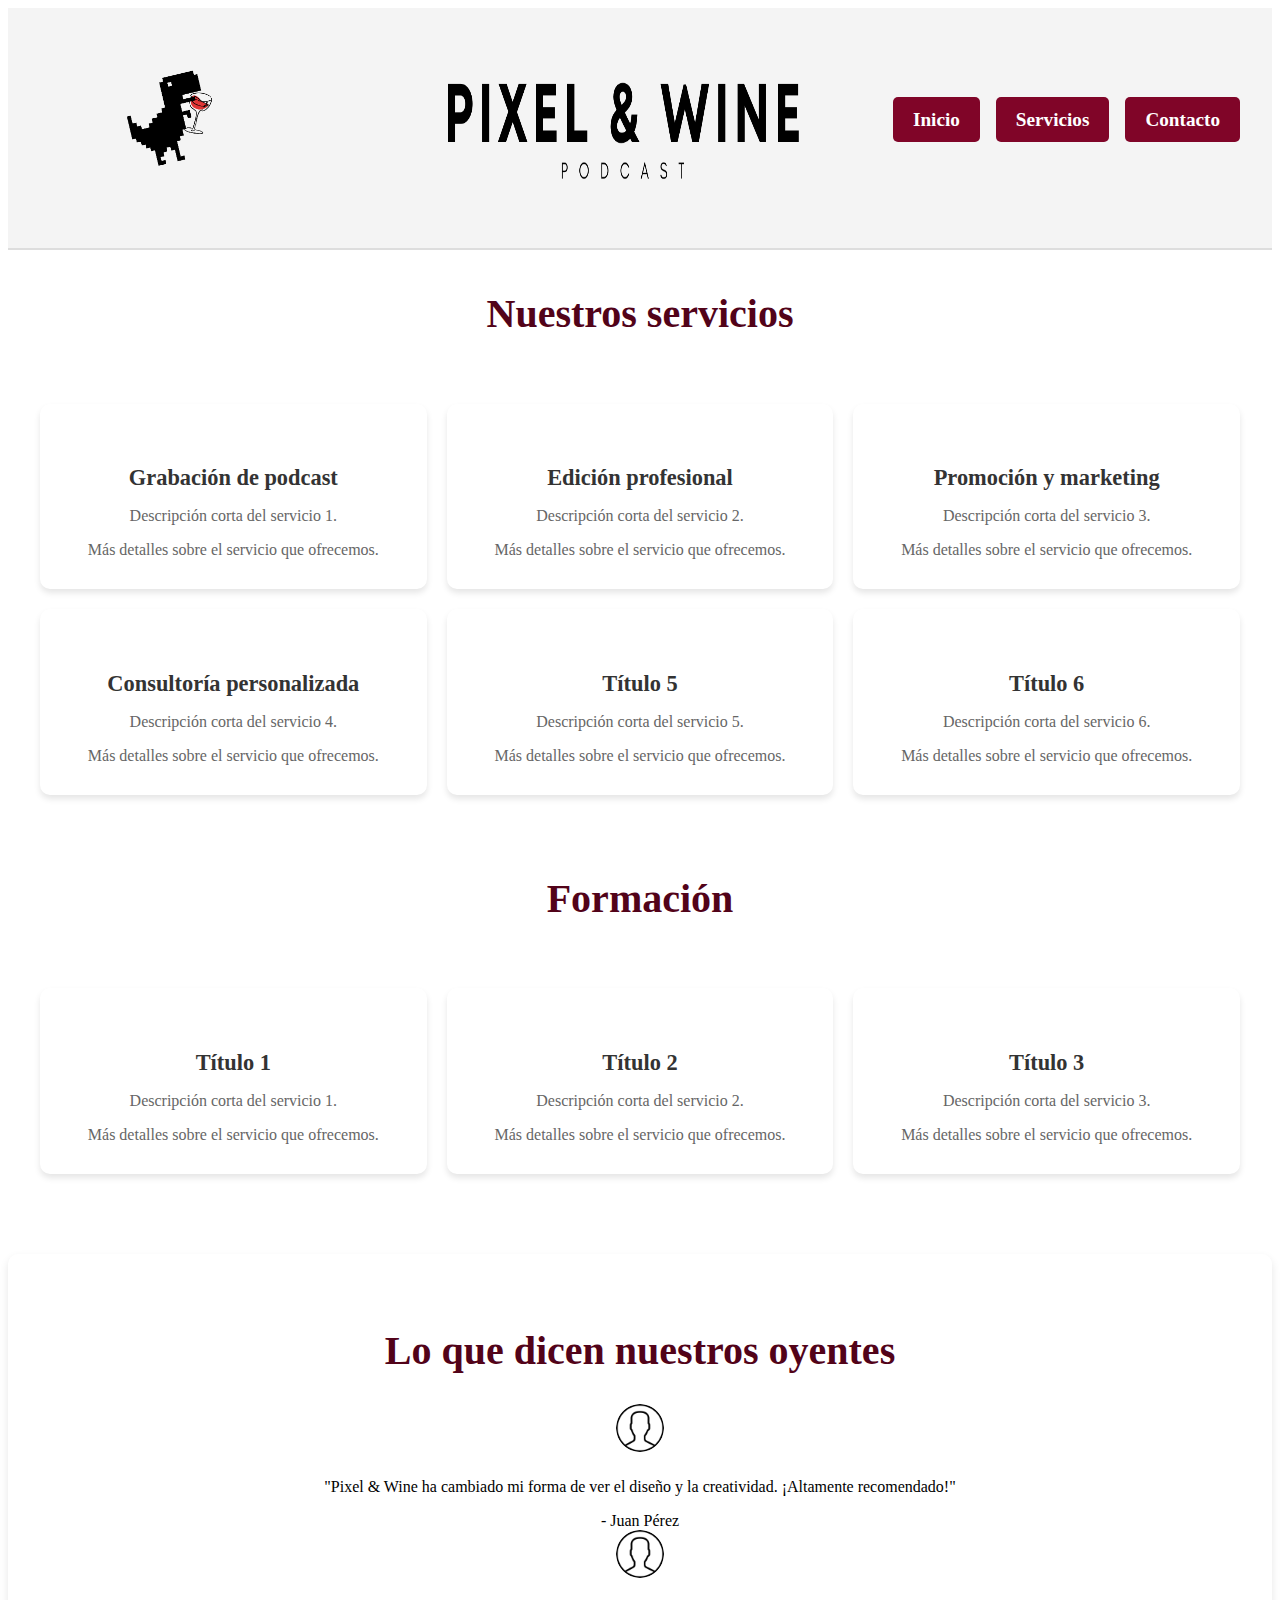
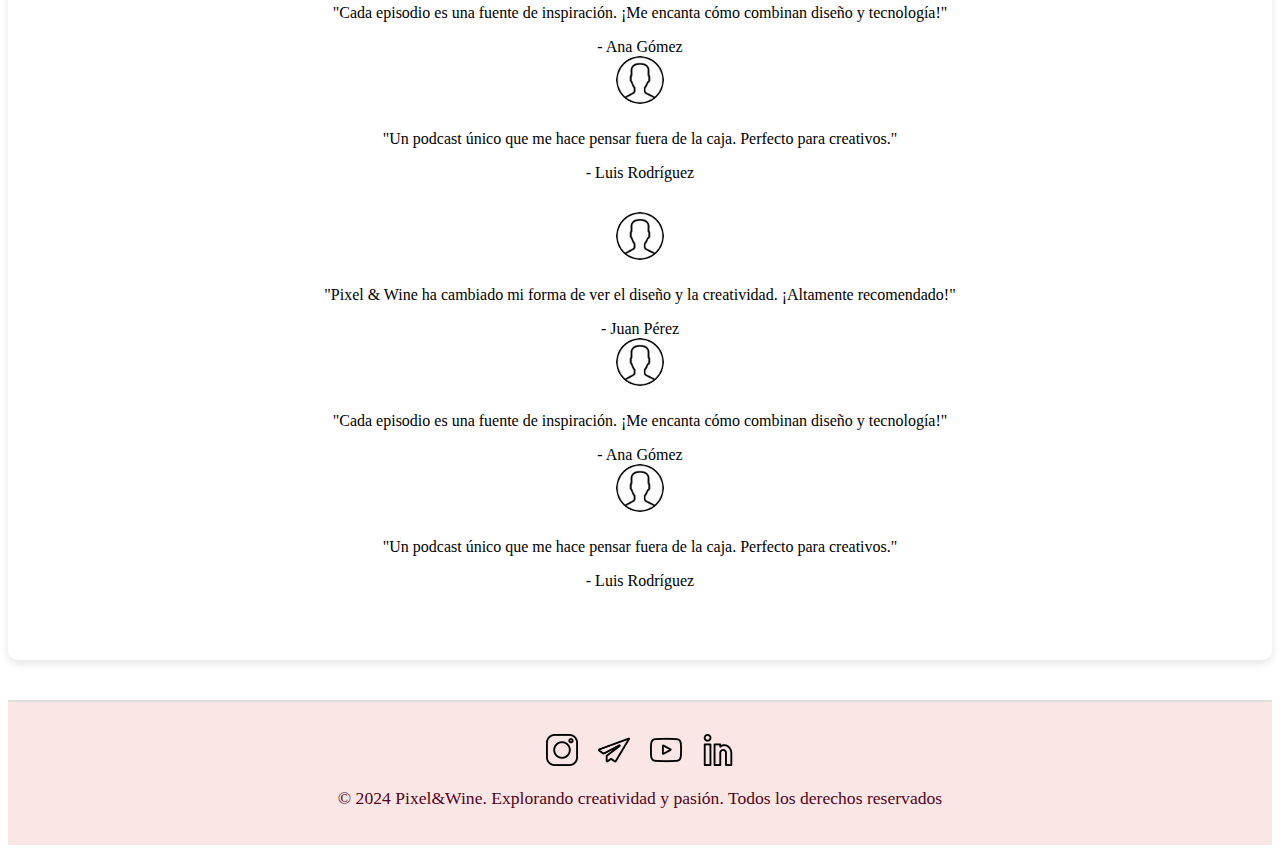
==== html/servicios.html @ 7dfdca38 "HTML + CSS + IMG" ====
<!DOCTYPE html>
<html lang="es">
<head>
    <meta charset="UTF-8">
    <meta name="viewport" content="width=device-width, initial-scale=1.0">
    <title>Pixel & Wine</title>
    <link rel="stylesheet" href="/css/style.css">
</head>
<body>
    <div class="container">
        <!-- Header -->
        <header>
            <div class="logo-container">
                <img src="/img/3.png" alt="Pixel&Wine Logo" class="logo">
            </div>
            <div class="titulo-cabecera">
                <img src="/img/4.png" alt="titulo" class="site-title">
            </div>
            <nav>
                <ul>
                    <li><a href="/html/index.html" class="menu-btn">Inicio</a></li>
                    <li><a href="/html/servicios.html" class="menu-btn">Servicios</a></li>
                    <li><a href="#contact" class="menu-btn">Contacto</a></li>
                </ul>
            </nav>
        </header>
    </div>
    </div>

    <main>
        <!-- Sección 1: Cards en Grid 3x2 -->
        <section class="cards">
            <h1>Nuestros servicios</h1>
            <div class="grid-cards">
                <!-- Card 1 -->
                <div class="card">
                    <img src="/img/1.png" alt="Imagen 1">
                    <h3>Grabación de podcast</h3>
                    <p>Descripción corta del servicio 1.</p>
                    <p>Más detalles sobre el servicio que ofrecemos.</p>
                </div>
                <!-- Card 2 -->
                <div class="card">
                    <img src="/img/1.png" alt="Imagen 2">
                    <h3>Edición profesional</h3>
                    <p>Descripción corta del servicio 2.</p>
                    <p>Más detalles sobre el servicio que ofrecemos.</p>
                </div>
                <!-- Card 3 -->
                <div class="card">
                    <img src="/img/1.png" alt="Imagen 3">
                    <h3>Promoción y marketing</h3>
                    <p>Descripción corta del servicio 3.</p>
                    <p>Más detalles sobre el servicio que ofrecemos.</p>
                </div>
                <!-- Card 4 -->
                <div class="card">
                    <img src="/img/1.png" alt="Imagen 4">
                    <h3>Consultoría personalizada</h3>
                    <p>Descripción corta del servicio 4.</p>
                    <p>Más detalles sobre el servicio que ofrecemos.</p>
                </div>
                <!-- Card 5 -->
                <div class="card">
                    <img src="/img/1.png" alt="Imagen 5">
                    <h3>Título 5</h3>
                    <p>Descripción corta del servicio 5.</p>
                    <p>Más detalles sobre el servicio que ofrecemos.</p>
                </div>
                <!-- Card 6 -->
                <div class="card">
                    <img src="/img/1.png" alt="Imagen 6">
                    <h3>Título 6</h3>
                    <p>Descripción corta del servicio 6.</p>
                    <p>Más detalles sobre el servicio que ofrecemos.</p>
                </div>
            </div>
        </section>
        
        <!-- Sección 2: Cards en Grid 3x2 (Contenido similar al anterior) -->
        <section class="cards">
            <h1>Formación</h1>
            <div class="grid-cards">
                <!-- Card 1 -->
                <div class="card">
                    <img src="/img/1.png" alt="Imagen 1">
                    <h3>Título 1</h3>
                    <p>Descripción corta del servicio 1.</p>
                    <p>Más detalles sobre el servicio que ofrecemos.</p>
                </div>
                <!-- Card 2 -->
                <div class="card">
                    <img src="/img/1.png" alt="Imagen 2">
                    <h3>Título 2</h3>
                    <p>Descripción corta del servicio 2.</p>
                    <p>Más detalles sobre el servicio que ofrecemos.</p>
                </div>
                <!-- Card 3 -->
                <div class="card">
                    <img src="/img/1.png" alt="Imagen 3">
                    <h3>Título 3</h3>
                    <p>Descripción corta del servicio 3.</p>
                    <p>Más detalles sobre el servicio que ofrecemos.</p>
                </div>
            </div>
        </section>      

        <!-- Sección: Testimonios -->
        <section class="testimonios">
            <h2>Lo que dicen nuestros oyentes</h2>
                <div class="testimonio-fila1">
                    <img src="/img/usuario-testimonio.png" alt="Testimonio 1" class="testimonial-icon">
                    <p>"Pixel & Wine ha cambiado mi forma de ver el diseño y la creatividad. ¡Altamente recomendado!"</p>
                    <span>- Juan Pérez</span>
            
                
                    <img src="/img/usuario-testimonio.png" alt="Testimonio 1" class="testimonial-icon">
                    <p>"Cada episodio es una fuente de inspiración. ¡Me encanta cómo combinan diseño y tecnología!"</p>
                    <span>- Ana Gómez</span>
            
            
                    <img src="/img/usuario-testimonio.png" alt="Testimonio 1" class="testimonial-icon">
                    <p>"Un podcast único que me hace pensar fuera de la caja. Perfecto para creativos."</p>
                    <span>- Luis Rodríguez</span>
                </div>
                <div class="testimonio-fila2">
                        <img src="/img/usuario-testimonio.png" alt="Testimonio 1" class="testimonial-icon">
                        <p>"Pixel & Wine ha cambiado mi forma de ver el diseño y la creatividad. ¡Altamente recomendado!"</p>
                        <span>- Juan Pérez</span>

                        <img src="/img/usuario-testimonio.png" alt="Testimonio 1" class="testimonial-icon">
                        <p>"Cada episodio es una fuente de inspiración. ¡Me encanta cómo combinan diseño y tecnología!"</p>
                        <span>- Ana Gómez</span>

                        <img src="/img/usuario-testimonio.png" alt="Testimonio 1" class="testimonial-icon">
                        <p>"Un podcast único que me hace pensar fuera de la caja. Perfecto para creativos."</p>
                        <span>- Luis Rodríguez</span>
                </div>
        </section>

    </main>
    <footer>
        <div class="social-media">
            <a href="https://www.instagram.com" target="_blank"><img src="/img/instagram.png" alt="Instagram"></a>
            <a href="https://www.telegram.com" target="_blank"><img src="/img/telegrama.png" alt="Telegram"></a>
            <a href="https://www.youtube.com" target="_blank"><img src="/img/youtube.png" alt="youtube"></a>
            <a href="https://www.linkedin.com" target="_blank"><img src="/img/linkedin.png" alt="LinkedIn"></a>
        </div>
        <p>© 2024 Pixel&Wine. Explorando creatividad y pasión. Todos los derechos reservados</p>
    </footer>
</body>
</html>
---- css/style.css ----
/* 
    Estilo general para el contenedor de la cabecera.
    - Usamos Flexbox para organizar los elementos del header.
*/
header {
    display: flex;  /* Usamos flexbox para organizar los elementos */
    justify-content: space-between;  /* Alineamos los elementos a los extremos (logo a la izquierda, título en el centro y menú a la derecha) */
    align-items: center;  /* Centra los elementos verticalmente */
    background-color: #f4f4f4;  /* Fondo más claro para el header */
    color: #333;  /* Texto en color oscuro para contraste */
    border-bottom: 2px solid #ddd;  /* Línea sutil debajo del header */
    height: 15em;
}

/* 
    Contenedor para el logo.
    - Usamos Flexbox para organizar el logo y el título en la cabecera.
*/
.logo-container {
    padding-left: 3em;
    display: flex;  /* Flexbox para alinear el logo */
    align-items: center;  /* Centra verticalmente el logo */
    padding-left: 5em;
}

/* 
    Estilo para el logo.
    - Aumentamos el tamaño del logo para que sea más visible pero manteniendo la proporción.
*/
.logo {
    height: 10em;  /* Aumenta el tamaño del logo */
    width: auto;  /* Mantiene la proporción de la imagen */
    padding-bottom: 1em;
}

/* 
    Contenedor para el título (segunda imagen).
    - Usamos Flexbox para centrar el título en el medio.
*/
.titulo-cabecera {
    display: flex;  /* Flexbox para alinear el título */
    justify-content: center;  /* Centra el título horizontalmente */
    flex-grow: 1;  /* Hace que este contenedor ocupe todo el espacio disponible entre el logo y el menú */
    padding-left: 9em;
}

/* 
    Estilo para el título del sitio (segunda imagen).
    - Hacemos el título mucho más grande y lo centramos en el medio.
*/
.site-title {
    height: 50em;  /* Aumenta la altura del título */
    width: auto;  /* Mantiene la proporción del título */
    max-width: 100%;  /* Hace que la imagen no se desborde */
}

/* 
    Estilo para el menú de navegación.
    - El menú está alineado a la derecha y tiene un diseño más bonito y legible.
*/
nav {
    display: flex;  /* Usamos flexbox para organizar los enlaces del menú */
    gap: 20px;  /* Añadimos un espacio de 20px entre los botones del menú */
    padding-right: 2em;
    padding-bottom: 1em;
}

/* 
    Estilo para la lista del menú.
    - Elimina los puntos de la lista y organiza los enlaces en una fila.
*/
ul {
    list-style: none;  /* Elimina los puntos de la lista */
    display: flex;  /* Organiza los elementos en una fila */
    gap: 1em;
}

/* 
    Estilo para los enlaces del menú.
    - Ajustamos el color, el tamaño y la interactividad de los enlaces.
    - Los enlaces ahora son botones estilizados.
*/
.menu-btn {
    text-decoration: none;  /* Elimina el subrayado de los enlaces */
    color: white;  /* Color blanco para los botones */
    font-size: 1.2em;  /* Tamaño de fuente adecuado */
    font-weight: bold;  /* Enfatiza los botones con negrita */
    background-color:#800528;   /* Color de fondo anaranjado */
    padding: 12px 20px;  /* Espaciado dentro del botón */
    border-radius: 5px;  /* Bordes redondeados para los botones */
    transition: background-color 0.3s ease, transform 0.3s ease;  /* Transición suave para el fondo y el efecto de escala */
    border: none;  /* Elimina el borde por defecto del botón */
}

/* 
    Efecto hover para los botones del menú.
    - Cambia el color de los botones al pasar el ratón por encima y añade un efecto de escala.
*/
.menu-btn:hover {
    background-color:#520319;    /* Cambia el fondo a un tono más oscuro de anaranjado */
    transform: scale(1.1);  /* Agranda ligeramente el botón cuando el ratón pasa por encima */
}
/*CORREGIDO HASTA AQUÍ*/

/*ESTILO DE SERVICIOOOS*/

/* Estilo para la sección de los servicios 
el titulo de la pagina en h1, alineado al centro usando el color
borgoña y un con un margen en top*/
h1 {
    text-align: center;
    font-size: 2.5em;
    color: #520319;
    margin-top: 1em;
}

/* Estilo para el contenedor de los servicios utilizando Grid */
.grid-container {
    display: grid;
    grid-template-columns: repeat(3, 1fr);  /* 3 columnas */
    gap: 20px;
    max-width: 1200px;
    margin: 0 auto;
    padding: 40px 20px;
}

.servicio {
    background-color: #fff;
    padding: 20px;
    border-radius: 10px;
    box-shadow: 0 4px 6px rgba(0, 0, 0, 0.1);
    text-align: center;
    transition: transform 0.3s ease, box-shadow 0.3s ease;
}

.servicio:hover {
    transform: translateY(-5px);
    box-shadow: 0 6px 12px rgba(0, 0, 0, 0.2);
}

.servicio img {
    width: 100%;
    height: 200px;
    object-fit: cover;
    border-radius: 8px;
    margin-bottom: 15px;
}

/* Estilo para los títulos dentro de las cards */
.servicio h3 {
    font-size: 1.4em;
    color: #333;
    margin-bottom: 10px;
}

/* Estilo para las descripciones dentro de las cards */
.servicio p {
    font-size: 1em;
    color: #666;
    margin-bottom: 10px;
}

/* Estilo para las tarjetas de servicios */
.grid-cards {
    display: grid;
    grid-template-columns: repeat(3, 1fr);
    gap: 20px;
    max-width: 1200px;
    margin: 0 auto;
    padding: 40px 20px;
}

.card {
    background-color: #fff;
    padding: 20px;
    border-radius: 10px;
    box-shadow: 0 4px 6px rgba(0, 0, 0, 0.1);
    transition: transform 0.3s ease, box-shadow 0.3s ease;
    text-align: center;
}

.card:hover {
    transform: translateY(-5px);
    box-shadow: 0 6px 12px rgba(0, 0, 0, 0.2);
}

.card img {
    width: 0em;
    height: auto;
    object-fit: cover;
    border-radius: 8px;
    margin-bottom: 15px;
}

.card h3 {
    font-size: 1.4em;
    color: #333;
    margin-bottom: 10px;
}

.card p {
    font-size: 1em;
    color: #666;
    margin-bottom: 10px;
}

/* Estilo para los testimonios */
.testimonios {
    background-color: #fff;
    padding: 40px 20px;
    margin: 40px 0;
    border-radius: 10px;
    box-shadow: 0 4px 8px rgba(0, 0, 0, 0.1);
}

h2 {
    font-size: 2.5em;
    color: #520319;
    text-align: center;
    margin-bottom: 30px;
}

.testimonio-fila1 {
    display: flex;
    align-items: center;
    justify-content:left;
    flex-direction: column;
    margin-bottom: 30px;
}
.testimonio-fila2{
    display: flex;
    align-items: center;
    justify-content:left;
    flex-direction: column;
    margin-bottom: 30px;
}

.testimonial-icon {
    width: 3em;
    border-radius: 50%;
    object-fit: cover;
    margin-bottom: 10px;
}

.testimonial p {
    font-size: 1em;
    color: #555;
    margin-bottom: 10px;
    font-style: italic;
}

.testimonial span {
    font-size: 1.1em;
    color: #800528;
    font-weight: bold;
}


/*FOOTER ESTILO*/
/* 
    Estilo general para el footer.
    - Añadimos un fondo oscuro, un color claro para el texto y una alineación adecuada.
*/
footer {
    background-color: #fbe6e6;  /* Fondo oscuro para el footer */
    color: #070707;  /* Texto blanco para contraste */
    padding: 1em;
    text-align: center;  /* Centra el texto */
    font-size: 1em;  /* Tamaño de fuente adecuado */
    color: #520319;  /* Texto en color oscuro para contraste */
    border-top: 2px solid #ddd;  /* Línea sutil debajo del header */
    padding-top: 2em;
}

/* 
    Estilo para el texto del footer.
    - Se ajusta la tipografía, el tamaño y el espaciado.
*/
footer p {
    margin-bottom: 20px;  /* Espacio debajo del texto */
    font-size: 1.1em;  /* Tamaño de fuente ligeramente mayor */
}

/* 
    Estilo para los íconos de las redes sociales.
    - Usamos Flexbox para distribuir los íconos de manera horizontal */
.social-media {
    display: flex;  /* Usamos Flexbox para los íconos */
    justify-content: center;  /* Centra los íconos horizontalmente */
    gap: 20px;  /* Espacio entre los íconos */
}

/* 
    Estilo para los íconos de las redes sociales.
    - Ajustamos el tamaño de los íconos y añadimos efectos al pasar el ratón. */
.social-media a img {
    width: 2em;  /* Ajusta el tamaño de los íconos */
    height: auto;  /* Asegura que los íconos sean cuadrados */
    transition: transform 0.3s ease, opacity 0.3s ease;  /* Transición para el efecto hover */
}

/* 
    Efecto hover para los íconos de las redes sociales.
    - Al pasar el ratón, los íconos cambian ligeramente de tamaño y se vuelven más opacos. */
.social-media a:hover img {
    transform: scale(1.1);  /* Agranda el ícono ligeramente */
    opacity: 0.8;  /* Reduce la opacidad para un efecto visual */
}
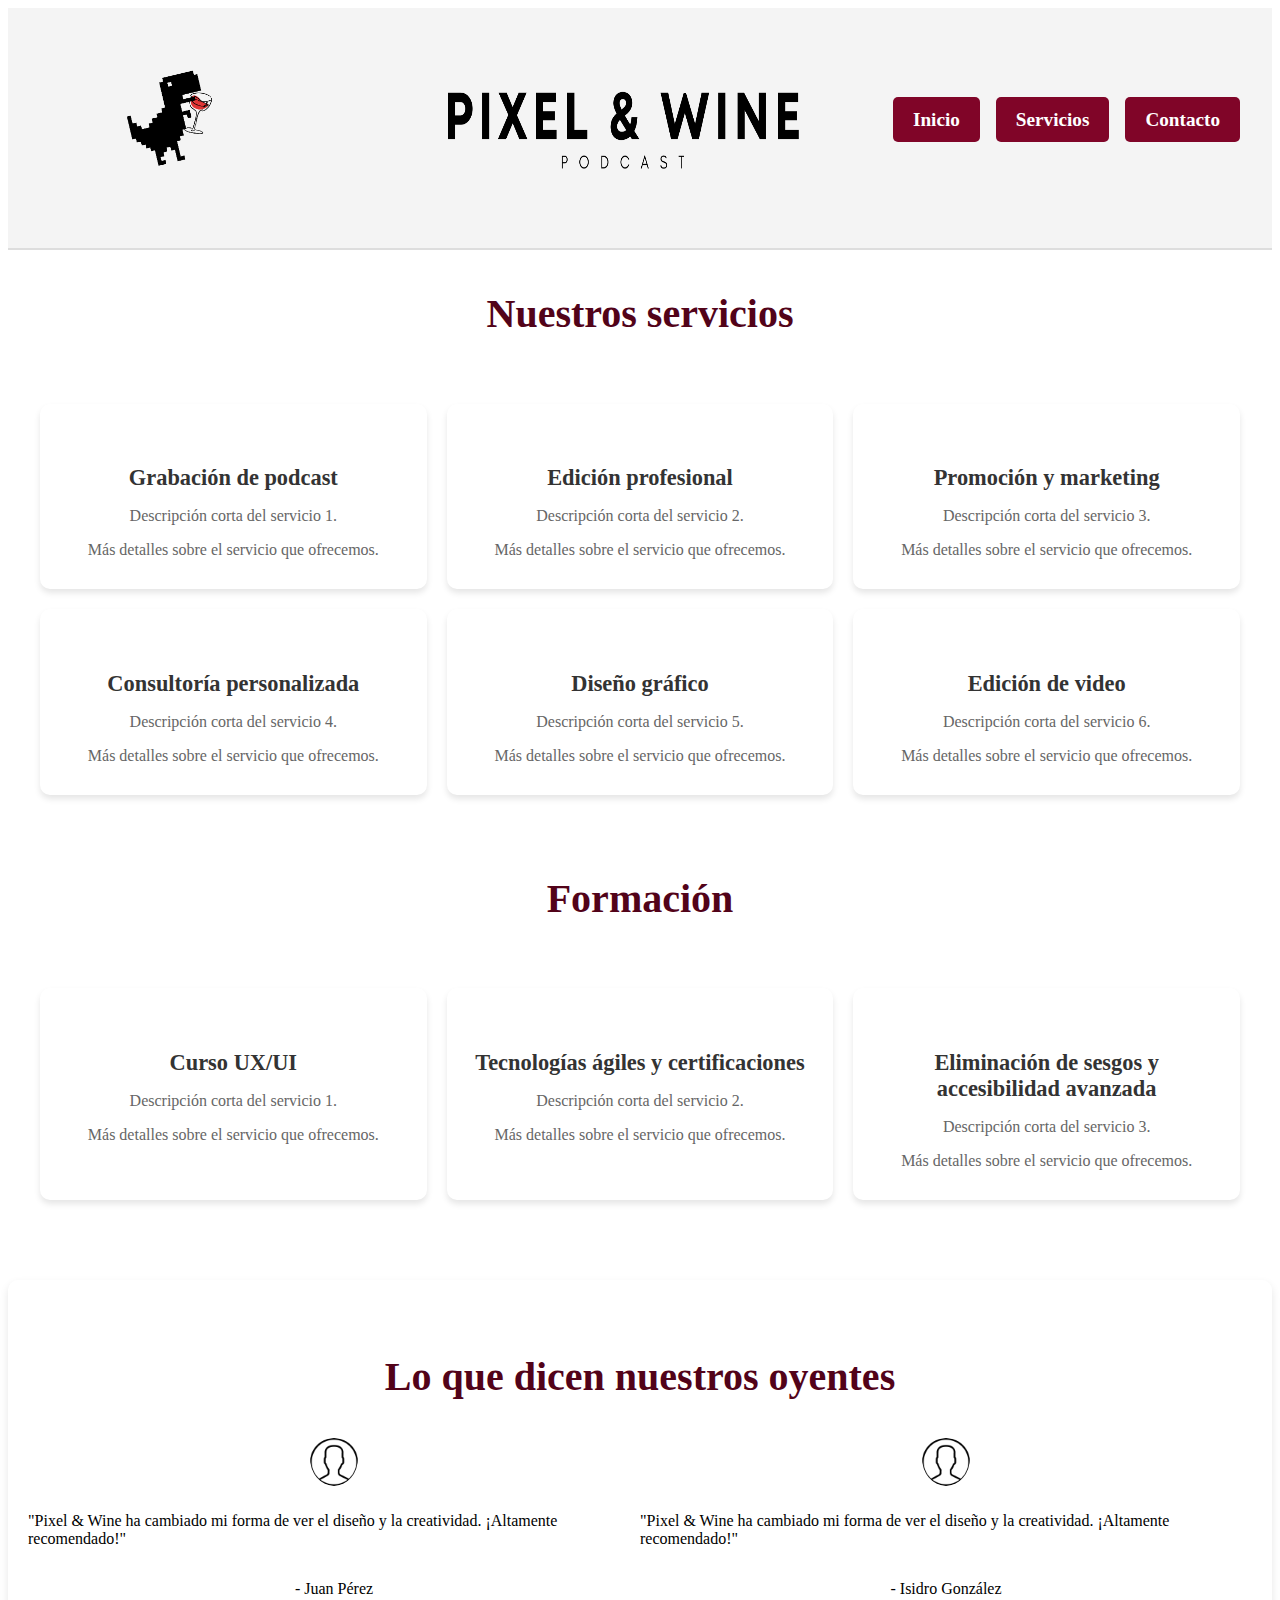
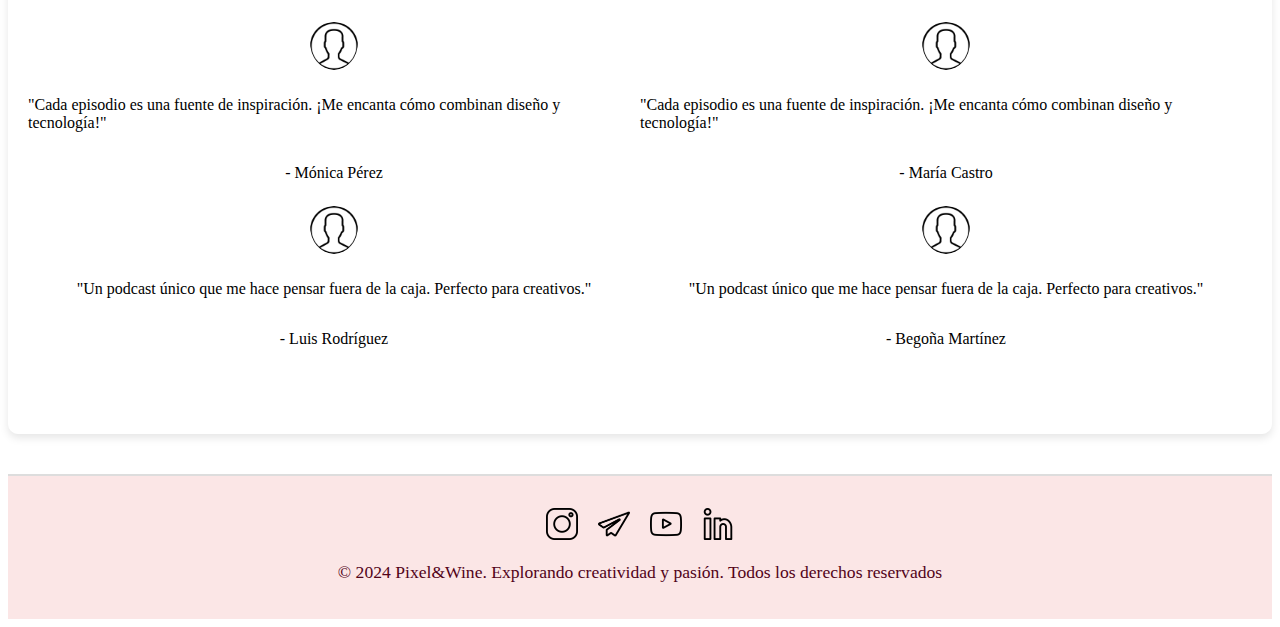
==== commit 29f76b27: "cambios realizados en la estructura de servicios HTML" ====
--- a/html/servicios.html
+++ b/html/servicios.html
@@ -8,7 +8,7 @@
 </head>
 <body>
     <div class="container">
-        <!-- Header -->
+        <!-- HEADER -->
         <header>
             <div class="logo-container">
                 <img src="/img/3.png" alt="Pixel&Wine Logo" class="logo">
@@ -20,125 +20,115 @@
                 <ul>
                     <li><a href="/html/index.html" class="menu-btn">Inicio</a></li>
                     <li><a href="/html/servicios.html" class="menu-btn">Servicios</a></li>
-                    <li><a href="#contact" class="menu-btn">Contacto</a></li>
+                    <li><a href="/html/index.html" class="menu-btn">Contacto</a></li>
                 </ul>
             </nav>
         </header>
     </div>
-    </div>
 
     <main>
-        <!-- Sección 1: Cards en Grid 3x2 -->
+        <!-- GRID OF CARDS SERVICIOS -->
         <section class="cards">
             <h1>Nuestros servicios</h1>
             <div class="grid-cards">
-                <!-- Card 1 -->
                 <div class="card">
                     <img src="/img/1.png" alt="Imagen 1">
                     <h3>Grabación de podcast</h3>
                     <p>Descripción corta del servicio 1.</p>
                     <p>Más detalles sobre el servicio que ofrecemos.</p>
                 </div>
-                <!-- Card 2 -->
                 <div class="card">
                     <img src="/img/1.png" alt="Imagen 2">
                     <h3>Edición profesional</h3>
                     <p>Descripción corta del servicio 2.</p>
                     <p>Más detalles sobre el servicio que ofrecemos.</p>
                 </div>
-                <!-- Card 3 -->
                 <div class="card">
                     <img src="/img/1.png" alt="Imagen 3">
                     <h3>Promoción y marketing</h3>
                     <p>Descripción corta del servicio 3.</p>
                     <p>Más detalles sobre el servicio que ofrecemos.</p>
                 </div>
-                <!-- Card 4 -->
                 <div class="card">
                     <img src="/img/1.png" alt="Imagen 4">
                     <h3>Consultoría personalizada</h3>
                     <p>Descripción corta del servicio 4.</p>
                     <p>Más detalles sobre el servicio que ofrecemos.</p>
                 </div>
-                <!-- Card 5 -->
                 <div class="card">
                     <img src="/img/1.png" alt="Imagen 5">
-                    <h3>Título 5</h3>
+                    <h3>Diseño gráfico</h3>
                     <p>Descripción corta del servicio 5.</p>
                     <p>Más detalles sobre el servicio que ofrecemos.</p>
                 </div>
-                <!-- Card 6 -->
                 <div class="card">
                     <img src="/img/1.png" alt="Imagen 6">
-                    <h3>Título 6</h3>
+                    <h3>Edición de video</h3>
                     <p>Descripción corta del servicio 6.</p>
                     <p>Más detalles sobre el servicio que ofrecemos.</p>
                 </div>
             </div>
         </section>
         
-        <!-- Sección 2: Cards en Grid 3x2 (Contenido similar al anterior) -->
+        <!-- GRID OF CARDS DE FORMACIÓN -->
         <section class="cards">
             <h1>Formación</h1>
             <div class="grid-cards">
-                <!-- Card 1 -->
                 <div class="card">
                     <img src="/img/1.png" alt="Imagen 1">
-                    <h3>Título 1</h3>
+                    <h3>Curso UX/UI</h3>
                     <p>Descripción corta del servicio 1.</p>
                     <p>Más detalles sobre el servicio que ofrecemos.</p>
                 </div>
-                <!-- Card 2 -->
                 <div class="card">
                     <img src="/img/1.png" alt="Imagen 2">
-                    <h3>Título 2</h3>
+                    <h3>Tecnologías ágiles y certificaciones</h3>
                     <p>Descripción corta del servicio 2.</p>
                     <p>Más detalles sobre el servicio que ofrecemos.</p>
                 </div>
-                <!-- Card 3 -->
                 <div class="card">
                     <img src="/img/1.png" alt="Imagen 3">
-                    <h3>Título 3</h3>
+                    <h3>Eliminación de sesgos y accesibilidad avanzada</h3>
                     <p>Descripción corta del servicio 3.</p>
                     <p>Más detalles sobre el servicio que ofrecemos.</p>
                 </div>
             </div>
         </section>      
 
-        <!-- Sección: Testimonios -->
+        <!-- TESTIMONIOS DE OYENTES -->
         <section class="testimonios">
             <h2>Lo que dicen nuestros oyentes</h2>
+            <div class="foro">
                 <div class="testimonio-fila1">
                     <img src="/img/usuario-testimonio.png" alt="Testimonio 1" class="testimonial-icon">
                     <p>"Pixel & Wine ha cambiado mi forma de ver el diseño y la creatividad. ¡Altamente recomendado!"</p>
-                    <span>- Juan Pérez</span>
-            
-                
+                    <p>- Juan Pérez</p>
+
                     <img src="/img/usuario-testimonio.png" alt="Testimonio 1" class="testimonial-icon">
                     <p>"Cada episodio es una fuente de inspiración. ¡Me encanta cómo combinan diseño y tecnología!"</p>
-                    <span>- Ana Gómez</span>
-            
-            
+                    <p>- Mónica Pérez</p>
+
                     <img src="/img/usuario-testimonio.png" alt="Testimonio 1" class="testimonial-icon">
                     <p>"Un podcast único que me hace pensar fuera de la caja. Perfecto para creativos."</p>
-                    <span>- Luis Rodríguez</span>
+                    <p>- Luis Rodríguez</p>
                 </div>
                 <div class="testimonio-fila2">
                         <img src="/img/usuario-testimonio.png" alt="Testimonio 1" class="testimonial-icon">
                         <p>"Pixel & Wine ha cambiado mi forma de ver el diseño y la creatividad. ¡Altamente recomendado!"</p>
-                        <span>- Juan Pérez</span>
+                        <p>- Isidro González</p>
 
                         <img src="/img/usuario-testimonio.png" alt="Testimonio 1" class="testimonial-icon">
                         <p>"Cada episodio es una fuente de inspiración. ¡Me encanta cómo combinan diseño y tecnología!"</p>
-                        <span>- Ana Gómez</span>
+                        <p>- María Castro</p>
 
                         <img src="/img/usuario-testimonio.png" alt="Testimonio 1" class="testimonial-icon">
                         <p>"Un podcast único que me hace pensar fuera de la caja. Perfecto para creativos."</p>
-                        <span>- Luis Rodríguez</span>
+                        <p>- Begoña Martínez</p>
                 </div>
+            </div>
         </section>
-
     </main>
+            <!-- FOOTER -->
     <footer>
         <div class="social-media">
             <a href="https://www.instagram.com" target="_blank"><img src="/img/instagram.png" alt="Instagram"></a>
--- a/css/style.css
+++ b/css/style.css
@@ -1,108 +1,99 @@
-/* 
-    Estilo general para el contenedor de la cabecera.
-    - Usamos Flexbox para organizar los elementos del header.
-*/
+/*-----------------------
+-------------------------
+----ESTILO DEL HEADER----
+-------------------------
+-----------------------*/
+
+/*Estilo aplicado al header con un display flex para organizar los elementos, justifi-content para alinear a los extremos
+se aplica un background color y un color al texto, por último una linea suave inferior para separar secciones*/
 header {
-    display: flex;  /* Usamos flexbox para organizar los elementos */
-    justify-content: space-between;  /* Alineamos los elementos a los extremos (logo a la izquierda, título en el centro y menú a la derecha) */
-    align-items: center;  /* Centra los elementos verticalmente */
-    background-color: #f4f4f4;  /* Fondo más claro para el header */
-    color: #333;  /* Texto en color oscuro para contraste */
-    border-bottom: 2px solid #ddd;  /* Línea sutil debajo del header */
+    display: flex;  
+    justify-content: space-between; 
+    align-items: center; 
+    background-color: #f4f4f4; 
+    color: #333; 
+    border-bottom: 2px solid #ddd;  
     height: 15em;
 }
 
-/* 
-    Contenedor para el logo.
-    - Usamos Flexbox para organizar el logo y el título en la cabecera.
-*/
+/* Se aplica el estilo en el logo, con flex y se le aplica un padding para distanciarlo del margen izquierdo.*/
 .logo-container {
-    padding-left: 3em;
-    display: flex;  /* Flexbox para alinear el logo */
-    align-items: center;  /* Centra verticalmente el logo */
+    display: flex; 
+    align-items: center;
     padding-left: 5em;
 }
 
-/* 
-    Estilo para el logo.
-    - Aumentamos el tamaño del logo para que sea más visible pero manteniendo la proporción.
-*/
+/*Estilo para ajustar el tamaño del logo manteniendo la proporción.*/
 .logo {
-    height: 10em;  /* Aumenta el tamaño del logo */
-    width: auto;  /* Mantiene la proporción de la imagen */
+    height: 10em;
+    width: auto; 
     padding-bottom: 1em;
 }
 
-/* 
-    Contenedor para el título (segunda imagen).
-    - Usamos Flexbox para centrar el título en el medio.
-*/
+/* Estilo para la imagen del titulo de web, usando flex y justificando el contenido, haciendo que el contenedor ocupe todo el espacio disponible
+entre el logo y el menú para darle mas importancia. Además se establece un padding a la izquierda de 9em para centrarlo.*/
 .titulo-cabecera {
-    display: flex;  /* Flexbox para alinear el título */
-    justify-content: center;  /* Centra el título horizontalmente */
-    flex-grow: 1;  /* Hace que este contenedor ocupe todo el espacio disponible entre el logo y el menú */
+    display: flex; 
+    justify-content: center; 
+    flex-grow: 1;  
     padding-left: 9em;
 }
 
-/* 
-    Estilo para el título del sitio (segunda imagen).
-    - Hacemos el título mucho más grande y lo centramos en el medio.
-*/
+/* Estilo para el título de la web, el título mucho más grande y lo centramos en el medio, poniendo un ancho máximo  y una altura de 50em*/
 .site-title {
-    height: 50em;  /* Aumenta la altura del título */
-    width: auto;  /* Mantiene la proporción del título */
-    max-width: 100%;  /* Hace que la imagen no se desborde */
-}
-
-/* 
-    Estilo para el menú de navegación.
-    - El menú está alineado a la derecha y tiene un diseño más bonito y legible.
-*/
+    height: 40em;
+    width: auto;  
+    max-width: 100%;  
+}
+/* Estilo para el menú de navegación, alineado a la derecha y un espacio entre botones*/
 nav {
-    display: flex;  /* Usamos flexbox para organizar los enlaces del menú */
-    gap: 20px;  /* Añadimos un espacio de 20px entre los botones del menú */
+    display: flex;
+    gap: 20px;
     padding-right: 2em;
     padding-bottom: 1em;
 }
 
-/* 
-    Estilo para la lista del menú.
-    - Elimina los puntos de la lista y organiza los enlaces en una fila.
-*/
+/* Estilo para la lista del menú, eliminando el estilo de la lista y organizando los enlaces en una fila.*/
 ul {
-    list-style: none;  /* Elimina los puntos de la lista */
-    display: flex;  /* Organiza los elementos en una fila */
+    list-style: none; 
+    display: flex;  
     gap: 1em;
 }
 
-/* 
-    Estilo para los enlaces del menú.
-    - Ajustamos el color, el tamaño y la interactividad de los enlaces.
-    - Los enlaces ahora son botones estilizados.
-*/
+/* Estilo para los botones del menú, se eliminan las decoraciones, se le aplica color de fondo y color de letra.
+Se aplica la negrita para destacar el texto y se aplica un padding y un border radius y se elimina el borde.*/
 .menu-btn {
-    text-decoration: none;  /* Elimina el subrayado de los enlaces */
-    color: white;  /* Color blanco para los botones */
-    font-size: 1.2em;  /* Tamaño de fuente adecuado */
-    font-weight: bold;  /* Enfatiza los botones con negrita */
-    background-color:#800528;   /* Color de fondo anaranjado */
-    padding: 12px 20px;  /* Espaciado dentro del botón */
-    border-radius: 5px;  /* Bordes redondeados para los botones */
-    transition: background-color 0.3s ease, transform 0.3s ease;  /* Transición suave para el fondo y el efecto de escala */
-    border: none;  /* Elimina el borde por defecto del botón */
-}
-
-/* 
-    Efecto hover para los botones del menú.
-    - Cambia el color de los botones al pasar el ratón por encima y añade un efecto de escala.
-*/
+    text-decoration: none; 
+    color: white;  
+    font-size: 1.2em; 
+    font-weight: bold;  
+    background-color:#800528; 
+    padding: 12px 20px; 
+    border-radius: 5px; 
+    border: none; 
+}
+
+/* Se aplica un efecto hover para los botones en el que se hace un cambio de color y se agrandan ligeramente.*/
 .menu-btn:hover {
-    background-color:#520319;    /* Cambia el fondo a un tono más oscuro de anaranjado */
-    transform: scale(1.1);  /* Agranda ligeramente el botón cuando el ratón pasa por encima */
-}
-/*CORREGIDO HASTA AQUÍ*/
-
-/*ESTILO DE SERVICIOOOS*/
+    background-color:#520319;
+    transform: scale(1.1); 
+}
+
+/*Se aplica estilo a todos los h2, cambiando el color del texto, alineandolo al centro y aplicando un tamaño de letra*/
+h2 {
+    text-align: center;
+    color: #800020;
+    margin-bottom: 20px;
+    font-size:2.5em;
+}
+
+
+/*-----------------------
+-------------------------
+----ESTILO SERVICIOS-----
+-------------------------
+-----------------------*/
+
 
 /* Estilo para la sección de los servicios 
 el titulo de la pagina en h1, alineado al centro usando el color
@@ -112,52 +103,6 @@
     font-size: 2.5em;
     color: #520319;
     margin-top: 1em;
-}
-
-/* Estilo para el contenedor de los servicios utilizando Grid */
-.grid-container {
-    display: grid;
-    grid-template-columns: repeat(3, 1fr);  /* 3 columnas */
-    gap: 20px;
-    max-width: 1200px;
-    margin: 0 auto;
-    padding: 40px 20px;
-}
-
-.servicio {
-    background-color: #fff;
-    padding: 20px;
-    border-radius: 10px;
-    box-shadow: 0 4px 6px rgba(0, 0, 0, 0.1);
-    text-align: center;
-    transition: transform 0.3s ease, box-shadow 0.3s ease;
-}
-
-.servicio:hover {
-    transform: translateY(-5px);
-    box-shadow: 0 6px 12px rgba(0, 0, 0, 0.2);
-}
-
-.servicio img {
-    width: 100%;
-    height: 200px;
-    object-fit: cover;
-    border-radius: 8px;
-    margin-bottom: 15px;
-}
-
-/* Estilo para los títulos dentro de las cards */
-.servicio h3 {
-    font-size: 1.4em;
-    color: #333;
-    margin-bottom: 10px;
-}
-
-/* Estilo para las descripciones dentro de las cards */
-.servicio p {
-    font-size: 1em;
-    color: #666;
-    margin-bottom: 10px;
 }
 
 /* Estilo para las tarjetas de servicios */
@@ -168,8 +113,9 @@
     max-width: 1200px;
     margin: 0 auto;
     padding: 40px 20px;
-}
-
+
+}
+/**/
 .card {
     background-color: #fff;
     padding: 20px;
@@ -178,12 +124,12 @@
     transition: transform 0.3s ease, box-shadow 0.3s ease;
     text-align: center;
 }
-
+/**/
 .card:hover {
     transform: translateY(-5px);
     box-shadow: 0 6px 12px rgba(0, 0, 0, 0.2);
 }
-
+/**/
 .card img {
     width: 0em;
     height: auto;
@@ -191,20 +137,26 @@
     border-radius: 8px;
     margin-bottom: 15px;
 }
-
+/**/
 .card h3 {
     font-size: 1.4em;
     color: #333;
     margin-bottom: 10px;
 }
-
+/**/
 .card p {
     font-size: 1em;
     color: #666;
     margin-bottom: 10px;
 }
 
-/* Estilo para los testimonios */
+/*-----------------------
+-------------------------
+-------TESTIMONIOS-------
+---------FORO------------
+-------------------------
+-----------------------*/
+/*Elito para los testimonios */
 .testimonios {
     background-color: #fff;
     padding: 40px 20px;
@@ -213,6 +165,7 @@
     box-shadow: 0 4px 8px rgba(0, 0, 0, 0.1);
 }
 
+/*Estilo aplicado al titulo de la seccion, elemento h2*/
 h2 {
     font-size: 2.5em;
     color: #520319;
@@ -220,6 +173,16 @@
     margin-bottom: 30px;
 }
 
+/*Estilo general del foro con un grid de cards*/
+.foro{
+        width: 100%;
+        display: grid;
+        grid-template-rows: 1fr;
+        grid-template-columns: repeat(2, 1fr);
+    }
+
+/*Estilo para la primera columna, disposición en flex
+elementos alineados al centro y margen inferior*/
 .testimonio-fila1 {
     display: flex;
     align-items: center;
@@ -227,6 +190,8 @@
     flex-direction: column;
     margin-bottom: 30px;
 }
+/*Estilo para la segunda columna, disposición en flex
+elementos alineados al centro y margen inferior*/
 .testimonio-fila2{
     display: flex;
     align-items: center;
@@ -234,14 +199,15 @@
     flex-direction: column;
     margin-bottom: 30px;
 }
-
+/*Estilo aplicado a la imagen del testimonio*/
 .testimonial-icon {
     width: 3em;
     border-radius: 50%;
     object-fit: cover;
     margin-bottom: 10px;
-}
-
+    padding-top:0.5em
+}
+/*Estilo aplicado al texto o parrafo del comentario*/
 .testimonial p {
     font-size: 1em;
     color: #555;
@@ -249,60 +215,47 @@
     font-style: italic;
 }
 
-.testimonial span {
-    font-size: 1.1em;
-    color: #800528;
-    font-weight: bold;
-}
-
-
-/*FOOTER ESTILO*/
-/* 
-    Estilo general para el footer.
-    - Añadimos un fondo oscuro, un color claro para el texto y una alineación adecuada.
-*/
+/*-----------------------
+-------------------------
+----ESTILO DEL FOOTER----
+-------------------------
+-----------------------*/
+
+
+/*Estilo general del footer, con un fondo, letra de color negro, padding, texto alineado al centro
+linea sutil en el borde superior para separar secciones y un padding*/
 footer {
-    background-color: #fbe6e6;  /* Fondo oscuro para el footer */
-    color: #070707;  /* Texto blanco para contraste */
+    background-color: #fbe6e6;
+    color: #070707;  
     padding: 1em;
-    text-align: center;  /* Centra el texto */
-    font-size: 1em;  /* Tamaño de fuente adecuado */
-    color: #520319;  /* Texto en color oscuro para contraste */
-    border-top: 2px solid #ddd;  /* Línea sutil debajo del header */
+    text-align: center;  
+    font-size: 1em;  
+    color: #520319;  
+    border-top: 2px solid #ddd;  
     padding-top: 2em;
 }
-
-/* 
-    Estilo para el texto del footer.
-    - Se ajusta la tipografía, el tamaño y el espaciado.
-*/
+/*Estilo para el texto del footer, con un margen inferior y un tamaño de fuente*/
 footer p {
-    margin-bottom: 20px;  /* Espacio debajo del texto */
-    font-size: 1.1em;  /* Tamaño de fuente ligeramente mayor */
-}
-
-/* 
-    Estilo para los íconos de las redes sociales.
-    - Usamos Flexbox para distribuir los íconos de manera horizontal */
+    margin-bottom: 20px;  
+    font-size: 1.1em;  
+}
+
+/* Estilo de los iconos de las RRSS, usando flex para su distribución horizontal y un gap para espaciar los iconos.*/
 .social-media {
-    display: flex;  /* Usamos Flexbox para los íconos */
-    justify-content: center;  /* Centra los íconos horizontalmente */
-    gap: 20px;  /* Espacio entre los íconos */
-}
-
-/* 
-    Estilo para los íconos de las redes sociales.
-    - Ajustamos el tamaño de los íconos y añadimos efectos al pasar el ratón. */
+    display: flex;  
+    justify-content: center;  
+    gap: 20px;  
+}
+
+/* Se ajusta el tamaño de los iconos, que aumentan su tamaño cuando se pasa el ratón por encima */
 .social-media a img {
-    width: 2em;  /* Ajusta el tamaño de los íconos */
-    height: auto;  /* Asegura que los íconos sean cuadrados */
-    transition: transform 0.3s ease, opacity 0.3s ease;  /* Transición para el efecto hover */
-}
-
-/* 
-    Efecto hover para los íconos de las redes sociales.
-    - Al pasar el ratón, los íconos cambian ligeramente de tamaño y se vuelven más opacos. */
+    width: 2em; 
+    height: auto; 
+    transition: transform 0.3s ease, opacity 0.3s ease; 
+}
+
+/* Aplica el efecto hover en los iconos de las RRSS, efecto hover para los íconos de las redes sociales.*/
 .social-media a:hover img {
-    transform: scale(1.1);  /* Agranda el ícono ligeramente */
-    opacity: 0.8;  /* Reduce la opacidad para un efecto visual */
-}
+    transform: scale(1.1); 
+}
+
